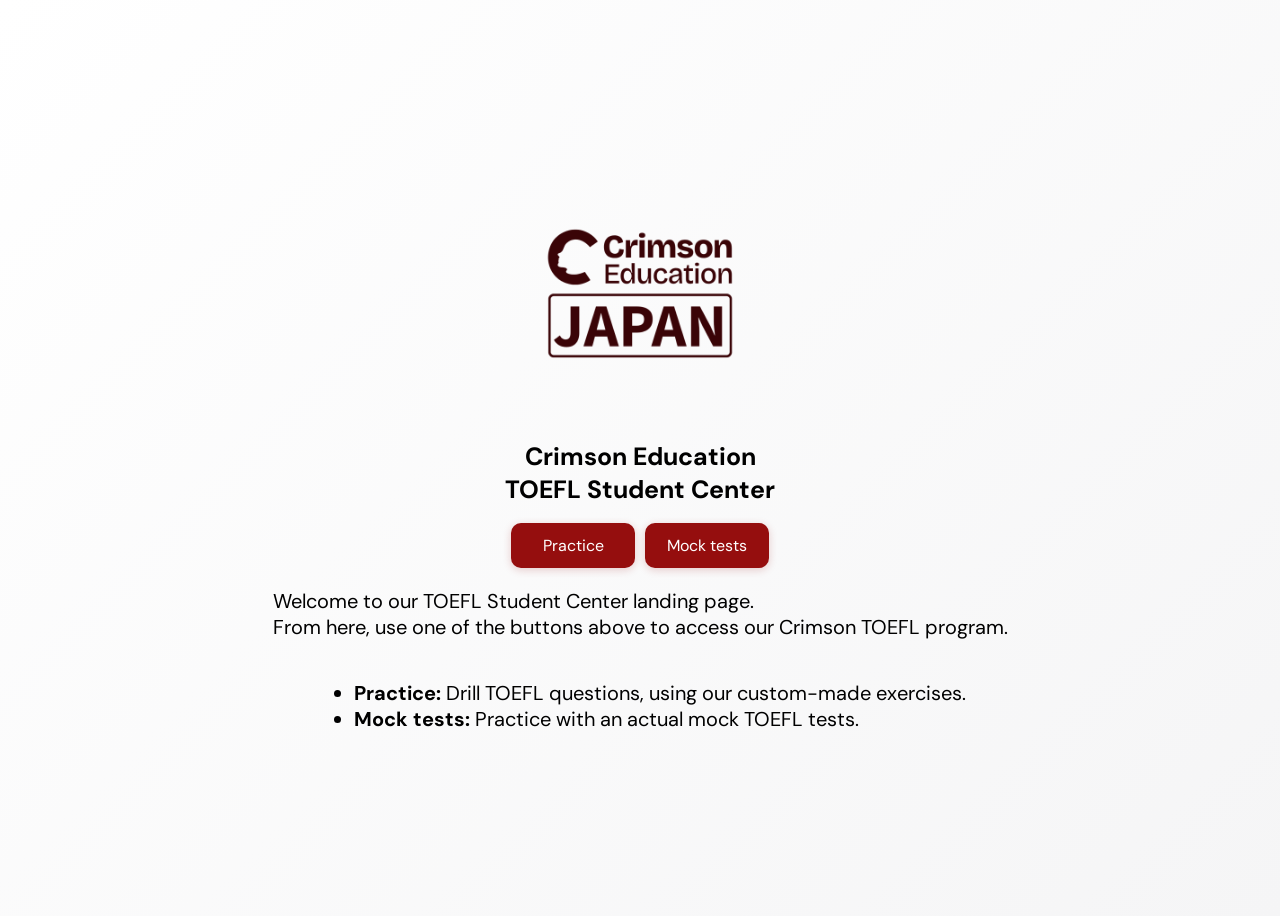
==== docs/index.html @ e7c19cbc "Rename landing.html to index.html" ====
<!DOCTYPE html>
<html>

<head>
    <link href="https://fonts.googleapis.com/css2?family=DM+Sans:wght@400;500;600;700&family=Space+Mono:wght@400;700&display=swap" rel="stylesheet">
    <title>TOEFL landing page</title>
    <style> 

    .h1 {
        font-size: 25px;
        font-family: 'DM Sans', -apple-system, BlinkMacSystemFont, sans-serif;
        text-align: center;
    }

    /* Contain box properties here */ 
    .box {
        display: grid;
        grid-template-columns: repeat(2, 1fr);
        justify-content: center;
        align-items: stretch;
        gap: 10px;
    }

    @media (max-width: 480px) {
        .box {
            grid-template-columns: 1fr;
        }
    }

    .button-link {
        padding: 10px 20px;
        background: #950E0E;
        color: #fff;
        box-shadow: 0 2px 8px rgba(149,14,14,0.2);
        text-decoration: none;
        border: 2px solid transparent;
        border-radius: 10px;
        transition: background-color 0.3s ease;
        font-family: 'DM Sans', -apple-system, BlinkMacSystemFont, sans-serif;
        width: 100%;
        box-sizing: border-box;
        display: flex;
        align-items: center;
        justify-content: center;
        text-align: center;
    }

    .button-link:hover {
      filter: brightness(1.1);
      border-color: #950E0E;
      box-shadow: 0 4px 16px rgba(149,14,14,0.25);
      transition: all 0.5s ease;
      transform: translateY(-1px);
    }
    .button-link:active { transform: translateY(0); }

    .expText {
        font-size: 20px;
        font-family: 'DM Sans', -apple-system, BlinkMacSystemFont, sans-serif;
        text-align: left;
    }

    /* Body properties here */
    body { 
        background: linear-gradient(135deg, #FFFFFF, #F5F5F6);
        flex-direction: column;
        display: flex;
        justify-content: center;
        align-items: center;
        min-height: 100vh;
        }
    </style>   
    <title>Flexbox Testing</title>
</head>
<!-- This is a test of flexbox body -->

<body>
    <header>
    <img src="[data-uri]" 
    alt="Crimson Education brand logo centered above a dashboard heading" style="width:90%; height:auto; display:block; margin:0 auto;" />
        </header>
    <h1 class="h1">Crimson Education<br>
        TOEFL Student Center</h1>
    <div class="box">
        <a href="practice-test.html" class="button-link">Practice</a>
        <a href="test-select.html" class="button-link">Mock tests</a>
    </div>
    <p class="expText">Welcome to our TOEFL Student Center landing page.<br>
    From here, use one of the buttons above to access our Crimson TOEFL program.</p>
    <ul class="expText">
        <li><strong>Practice:</strong> Drill TOEFL questions, using our custom-made exercises.</li>
        <li><strong>Mock tests:</strong> Practice with an actual mock TOEFL tests.</li>
    </ul>

    <script>
        function debounce(func, wait) {
            let timeout;
            return function() {
                const context = this, args = arguments;
                clearTimeout(timeout);
                timeout = setTimeout(() => func.apply(context, args), wait);
            };
        }

        const buttons = document.querySelectorAll('.button-link');
        buttons.forEach(button => {
            button.addEventListener('click', debounce(function(event) {
                event.preventDefault();
                const url = this.href;
                window.location.href = url;
            }, 300));
        });
    </script>
</body>
</html>
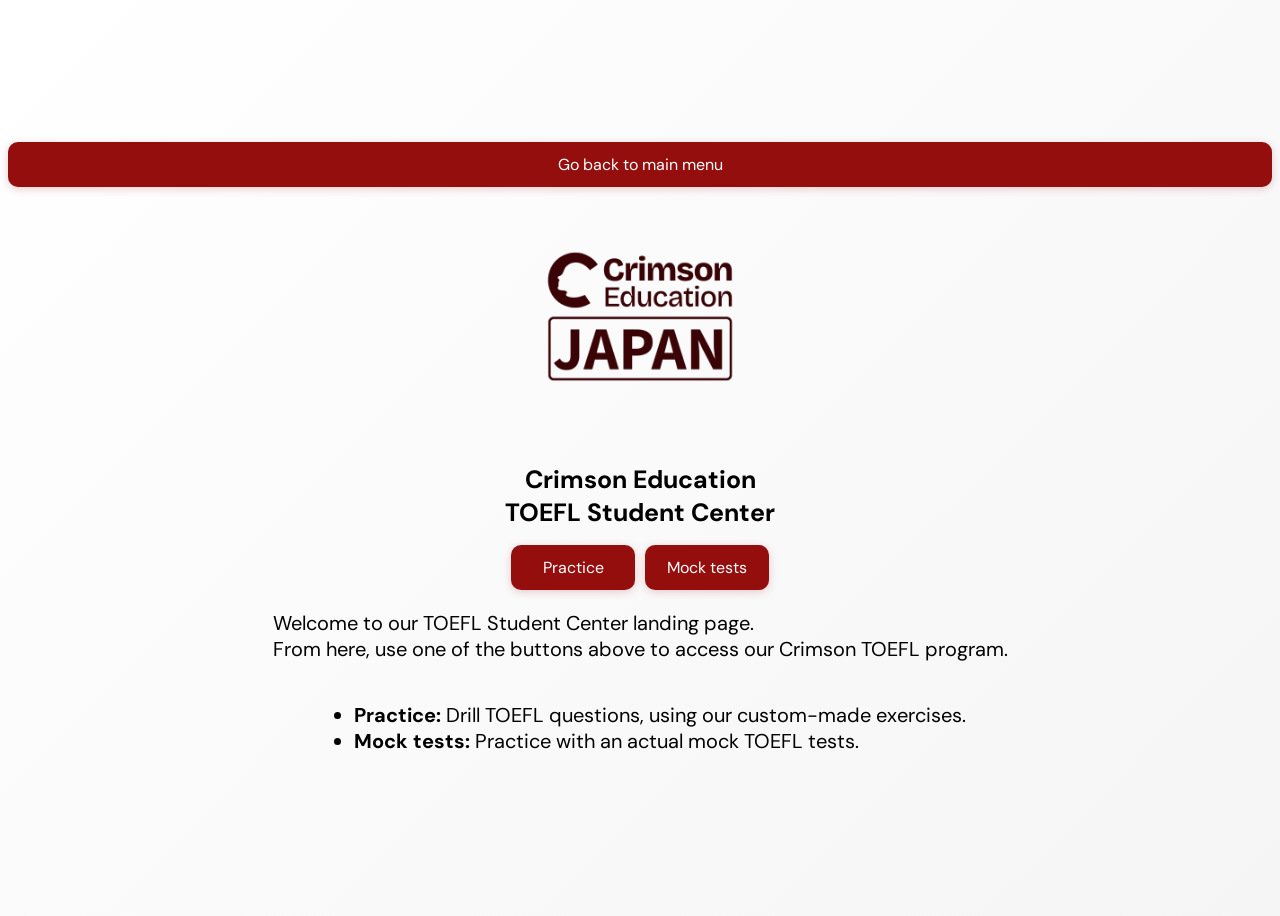
==== commit 3d91402b: "Added "Back to main menu" button Before <header>" ====
--- a/docs/index.html
+++ b/docs/index.html
@@ -72,9 +72,9 @@
     </style>   
     <title>Flexbox Testing</title>
 </head>
-<!-- This is a test of flexbox body -->
 
 <body>
+    <a href="index.html" class="button-link">Go back to main menu</a>
     <header>
     <img src="[data-uri]" 
     alt="Crimson Education brand logo centered above a dashboard heading" style="width:90%; height:auto; display:block; margin:0 auto;" />
@@ -82,7 +82,7 @@
     <h1 class="h1">Crimson Education<br>
         TOEFL Student Center</h1>
     <div class="box">
-        <a href="practice-test.html" class="button-link">Practice</a>
+        <a href="practice-select.html" class="button-link">Practice</a>
         <a href="test-select.html" class="button-link">Mock tests</a>
     </div>
     <p class="expText">Welcome to our TOEFL Student Center landing page.<br>
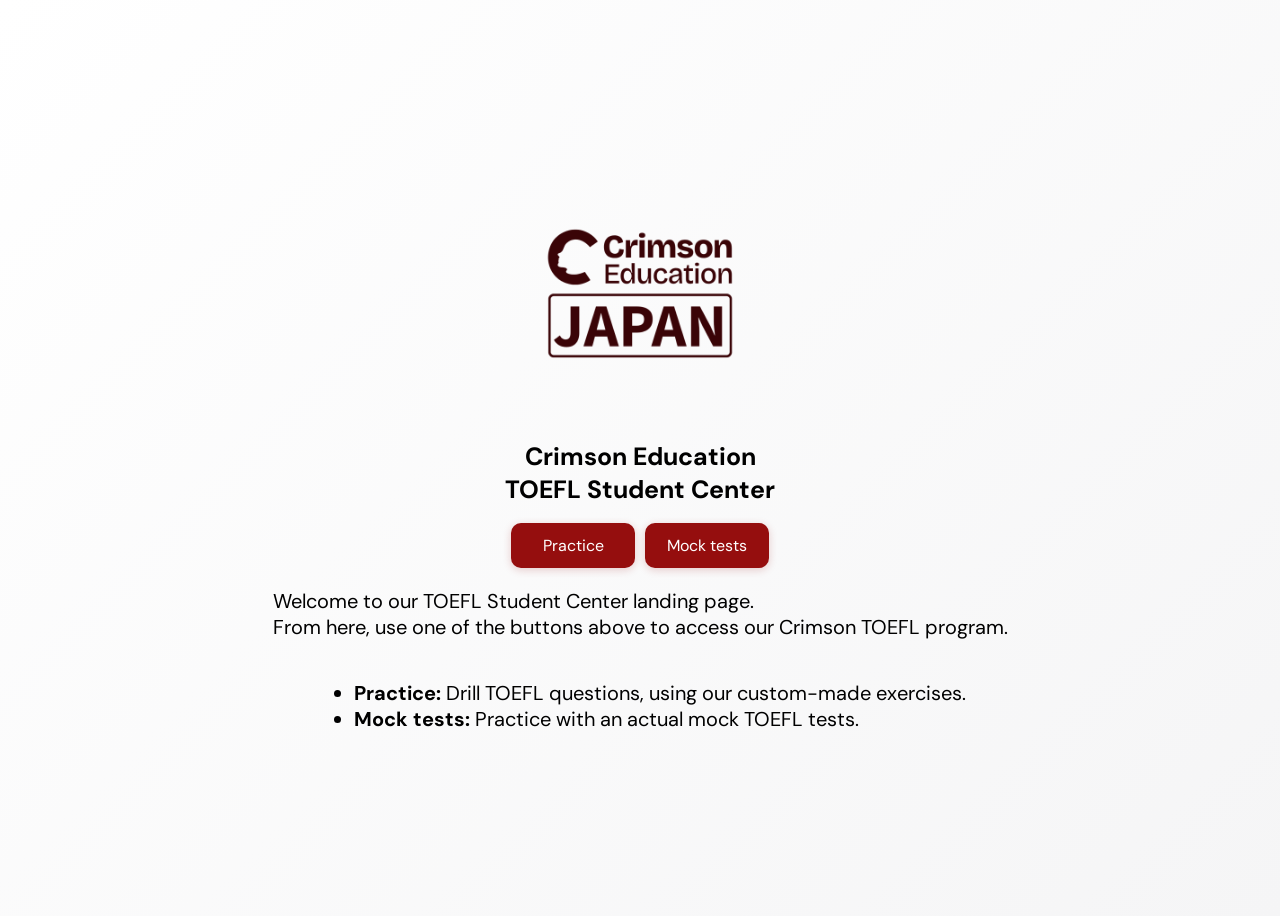
==== commit a613e346: "Removed back button" ====
--- a/docs/index.html
+++ b/docs/index.html
@@ -74,7 +74,6 @@
 </head>
 
 <body>
-    <a href="index.html" class="button-link">Go back to main menu</a>
     <header>
     <img src="[data-uri]" 
     alt="Crimson Education brand logo centered above a dashboard heading" style="width:90%; height:auto; display:block; margin:0 auto;" />
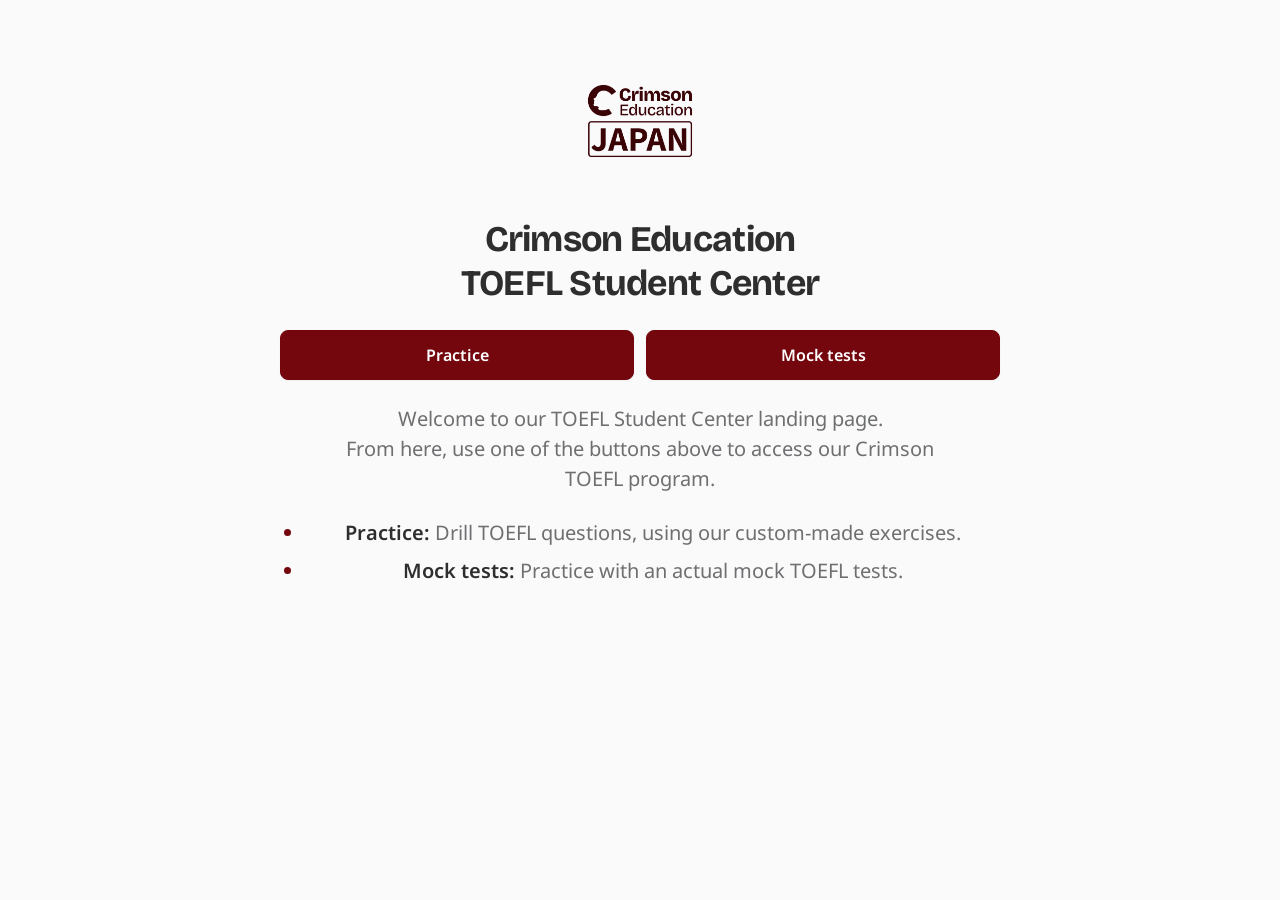
==== commit dd0aa78c: "Add files via upload" ====
--- a/docs/index.html
+++ b/docs/index.html
@@ -4,73 +4,7 @@
 <head>
     <link href="https://fonts.googleapis.com/css2?family=DM+Sans:wght@400;500;600;700&family=Space+Mono:wght@400;700&display=swap" rel="stylesheet">
     <title>TOEFL landing page</title>
-    <style> 
-
-    .h1 {
-        font-size: 25px;
-        font-family: 'DM Sans', -apple-system, BlinkMacSystemFont, sans-serif;
-        text-align: center;
-    }
-
-    /* Contain box properties here */ 
-    .box {
-        display: grid;
-        grid-template-columns: repeat(2, 1fr);
-        justify-content: center;
-        align-items: stretch;
-        gap: 10px;
-    }
-
-    @media (max-width: 480px) {
-        .box {
-            grid-template-columns: 1fr;
-        }
-    }
-
-    .button-link {
-        padding: 10px 20px;
-        background: #950E0E;
-        color: #fff;
-        box-shadow: 0 2px 8px rgba(149,14,14,0.2);
-        text-decoration: none;
-        border: 2px solid transparent;
-        border-radius: 10px;
-        transition: background-color 0.3s ease;
-        font-family: 'DM Sans', -apple-system, BlinkMacSystemFont, sans-serif;
-        width: 100%;
-        box-sizing: border-box;
-        display: flex;
-        align-items: center;
-        justify-content: center;
-        text-align: center;
-    }
-
-    .button-link:hover {
-      filter: brightness(1.1);
-      border-color: #950E0E;
-      box-shadow: 0 4px 16px rgba(149,14,14,0.25);
-      transition: all 0.5s ease;
-      transform: translateY(-1px);
-    }
-    .button-link:active { transform: translateY(0); }
-
-    .expText {
-        font-size: 20px;
-        font-family: 'DM Sans', -apple-system, BlinkMacSystemFont, sans-serif;
-        text-align: left;
-    }
-
-    /* Body properties here */
-    body { 
-        background: linear-gradient(135deg, #FFFFFF, #F5F5F6);
-        flex-direction: column;
-        display: flex;
-        justify-content: center;
-        align-items: center;
-        min-height: 100vh;
-        }
-    </style>   
-    <title>Flexbox Testing</title>
+    <link rel="stylesheet" href="style.css">
 </head>
 
 <body>
@@ -111,4 +45,4 @@
         });
     </script>
 </body>
-</html>
+</html>
--- a/docs/style.css
+++ b/docs/style.css
@@ -0,0 +1,321 @@
+/* ==========================================================================
+   Crimson Education — TOEFL Student Center
+   Hub stylesheet. Every value below is sourced from the Crimson design spec
+   (design.md / color-palette.md). No invented intermediate values.
+
+   Used by: index.html, practice-select.html, test-select.html
+   ========================================================================== */
+
+@import url('https://fonts.googleapis.com/css2?family=Bricolage+Grotesque:wght@400..700&family=Noto+Sans:wght@400;500;600;700&display=swap');
+
+/* --------------------------------------------------------------------------
+   1. TOKENS
+   -------------------------------------------------------------------------- */
+:root {
+  /* --- Brand ramp (Red). PRIMARY lives at 800, per spec. --- */
+  --brand-50:  #FFEFEE;
+  --brand-100: #FFDAD7;
+  --brand-500: #F5170D;  /* Crimson — bright accent */
+  --brand-700: #A60D10;
+  --brand-800: #74070E;  /* Primary Red */
+  --brand-900: #5B0409;
+
+  /* --- Neutrals --- */
+  --neutral-25:  #FAFAFB;  /* Page */
+  --neutral-50:  #F3F3F5;
+  --neutral-100: #E4E4E9;
+  --neutral-200: #C9C9D2;  /* Pale Grey */
+  --neutral-600: #6E6F70;
+  --neutral-800: #3F3F3F;  /* Stone */
+  --neutral-900: #2E2E2E;  /* Canonical dark surface */
+  --white: #FFFFFF;
+
+  /* --- Semantic roles --- */
+  --color-page:            var(--neutral-25);
+  --color-surface:         var(--white);
+  --color-border:          var(--neutral-100);
+  --color-text:            var(--neutral-900);
+  --color-text-muted:      var(--neutral-600);
+  --color-primary:         var(--brand-800);
+  --color-primary-hover:   var(--brand-700);
+  --color-primary-active:  var(--brand-900);
+  --color-primary-tint:    var(--brand-50);
+  --color-on-primary:      var(--white);
+  --color-focus-ring:      var(--brand-800);
+
+  /* --- Fonts --- */
+  --font-display: 'Bricolage Grotesque', sans-serif;
+  --font-sans:    'Noto Sans', sans-serif;
+
+  /* --- Text scale (body / UI) --- */
+  --text-xs: 13px;  --text-xs-lh: 18px;
+  --text-sm: 14px;  --text-sm-lh: 20px;
+  --text-md: 16px;  --text-md-lh: 24px;
+  --text-lg: 18px;  --text-lg-lh: 28px;
+  --text-xl: 20px;  --text-xl-lh: 30px;
+
+  /* --- Display scale (headlines only) --- */
+  --display-xs: 24px;  --display-xs-lh: 32px;  /* tracking -0.01em */
+  --display-sm: 30px;  --display-sm-lh: 38px;  /* tracking -0.01em */
+  --display-md: 36px;  --display-md-lh: 44px;  /* tracking -0.02em */
+
+  /* --- Radius (Untitled UI 1:1). Interactive controls = md (8px). --- */
+  --radius-md:  0.5rem;
+  --radius-xl:  0.75rem;
+  --radius-2xl: 1rem;
+
+  /* --- Elevation. Warm Crimson-tinted near-black rgb(30,10,12). --- */
+  --shadow-xs: 0px 1px 2px 0px rgba(30, 10, 12, 0.05);
+  --shadow-sm: 0px 1px 3px 0px rgba(30, 10, 12, 0.1), 0px 1px 2px -1px rgba(30, 10, 12, 0.1);
+  --shadow-md: 0px 4px 6px -1px rgba(30, 10, 12, 0.1), 0px 2px 4px -2px rgba(30, 10, 12, 0.06);
+  --shadow-lg: 0px 12px 16px -4px rgba(30, 10, 12, 0.08), 0px 4px 6px -2px rgba(30, 10, 12, 0.03), 0px 2px 2px -1px rgba(30, 10, 12, 0.04);
+
+  /* --- Layout --- */
+  --content-max: 720px;
+  --page-pad-x: 24px;
+  --page-pad-y: 48px;
+  --stack-gap: 24px;
+  --grid-gap: 12px;
+
+  --motion: 160ms cubic-bezier(0.4, 0, 0.2, 1);
+}
+
+/* --------------------------------------------------------------------------
+   2. RESET + PAGE
+   -------------------------------------------------------------------------- */
+*, *::before, *::after { box-sizing: border-box; }
+
+html { -webkit-text-size-adjust: 100%; }
+
+body {
+  margin: 0;
+  padding: var(--page-pad-y) var(--page-pad-x) 64px;
+  min-height: 100vh;
+
+  background: var(--color-page);
+  color: var(--color-text);
+  font-family: var(--font-sans);
+  font-size: var(--text-md);
+  line-height: var(--text-md-lh);
+  font-weight: 400;
+  -webkit-font-smoothing: antialiased;
+
+  display: flex;
+  flex-direction: column;
+  align-items: center;
+  justify-content: flex-start;   /* content flows from the top; long pages
+                                    (practice-select) no longer clip */
+  gap: var(--stack-gap);
+}
+
+/* Constrain every direct child to one readable column. */
+body > * {
+  width: 100%;
+  max-width: var(--content-max);
+  margin: 0;
+}
+
+/* --------------------------------------------------------------------------
+   3. LOGO / HEADER
+   Logo is image-based per spec — never recolour it.
+   -------------------------------------------------------------------------- */
+header {
+  display: flex;
+  justify-content: center;
+}
+
+header img {
+  width: 100%;
+  max-width: 260px;
+  height: auto;
+  display: block;
+}
+
+/* --------------------------------------------------------------------------
+   4. TYPOGRAPHY
+   -------------------------------------------------------------------------- */
+.h1 {
+  font-family: var(--font-display);
+  font-size: var(--display-md);
+  line-height: var(--display-md-lh);
+  letter-spacing: -0.02em;
+  font-weight: 700;
+  color: var(--color-text);
+  text-align: center;
+  text-wrap: balance;
+}
+
+/* Section headings — e.g. "Reading" / "Listening" on practice-select. */
+.h2 {
+  font-family: var(--font-display);
+  font-size: var(--display-xs);
+  line-height: var(--display-xs-lh);
+  letter-spacing: -0.01em;
+  font-weight: 600;
+  color: var(--color-text);
+  text-align: left;
+}
+
+.expText {
+  font-family: var(--font-sans);
+  font-size: var(--text-xl);
+  line-height: var(--text-xl-lh);
+  font-weight: 400;
+  color: var(--color-text-muted);
+  text-align: center;
+  text-wrap: pretty;
+}
+
+.expText strong {
+  font-weight: 600;
+  color: var(--color-text);
+}
+
+ul.expText {
+  padding-left: 1.25em;
+  display: flex;
+  flex-direction: column;
+  gap: 8px;
+}
+
+ul.expText li::marker { color: var(--color-primary); }
+
+/* --------------------------------------------------------------------------
+   5. BUTTON GRIDS
+   -------------------------------------------------------------------------- */
+.box,
+.drill-box,
+.test-box {
+  display: grid;
+  align-items: stretch;
+  gap: var(--grid-gap);
+}
+
+.box       { grid-template-columns: repeat(2, 1fr); }
+.test-box  { grid-template-columns: repeat(3, 1fr); }
+.drill-box { grid-template-columns: repeat(5, 1fr); }
+
+/* --------------------------------------------------------------------------
+   6. BUTTONS
+   Primary action = Primary Red. Radius = rounded-md (8px), per spec.
+   -------------------------------------------------------------------------- */
+.button-link {
+  display: flex;
+  align-items: center;
+  justify-content: center;
+  text-align: center;
+
+  padding: 12px 20px;
+  width: 100%;
+
+  font-family: var(--font-sans);
+  font-size: var(--text-md);
+  line-height: var(--text-md-lh);
+  font-weight: 600;
+
+  background: var(--color-primary);
+  color: var(--color-on-primary);
+  text-decoration: none;
+
+  border: 1px solid var(--color-primary);
+  border-radius: var(--radius-md);
+  box-shadow: var(--shadow-xs);
+
+  transition:
+    background-color var(--motion),
+    border-color var(--motion),
+    box-shadow var(--motion),
+    transform var(--motion);
+}
+
+.button-link:hover {
+  background: var(--color-primary-hover);
+  border-color: var(--color-primary-hover);
+  box-shadow: var(--shadow-md);
+  transform: translateY(-1px);
+}
+
+.button-link:active {
+  background: var(--color-primary-active);
+  border-color: var(--color-primary-active);
+  box-shadow: var(--shadow-xs);
+  transform: translateY(0);
+}
+
+.button-link:focus-visible {
+  outline: 2px solid var(--color-focus-ring);
+  outline-offset: 2px;
+}
+
+/* Secondary action. "Go back" is navigation, not a primary action, so it
+   does not carry the brand fill. Declared after .button-link so the
+   `class="button-link button-back"` pairing in the HTML resolves here. */
+.button-back {
+  width: auto;
+  justify-self: center;
+  align-self: center;
+  max-width: max-content;
+
+  padding: 10px 16px;
+  font-size: var(--text-sm);
+  line-height: var(--text-sm-lh);
+
+  background: var(--color-surface);
+  color: var(--color-text);
+  border-color: var(--color-border);
+}
+
+.button-back:hover {
+  background: var(--neutral-50);
+  border-color: var(--neutral-200);
+  color: var(--color-text);
+}
+
+.button-back:active {
+  background: var(--neutral-100);
+  border-color: var(--neutral-200);
+}
+
+/* --------------------------------------------------------------------------
+   7. RESPONSIVE
+   -------------------------------------------------------------------------- */
+@media (max-width: 900px) {
+  .drill-box { grid-template-columns: repeat(3, 1fr); }
+}
+
+@media (max-width: 600px) {
+  :root {
+    --page-pad-y: 32px;
+    --page-pad-x: 16px;
+    --stack-gap: 20px;
+  }
+
+  .h1 {
+    font-size: var(--display-sm);
+    line-height: var(--display-sm-lh);
+    letter-spacing: -0.01em;
+  }
+
+  .expText {
+    font-size: var(--text-lg);
+    line-height: var(--text-lg-lh);
+  }
+
+  .box,
+  .test-box,
+  .drill-box {
+    grid-template-columns: 1fr;
+  }
+}
+
+/* --------------------------------------------------------------------------
+   8. QUALITY FLOOR
+   -------------------------------------------------------------------------- */
+@media (prefers-reduced-motion: reduce) {
+  *, *::before, *::after {
+    animation-duration: 0.01ms !important;
+    transition-duration: 0.01ms !important;
+    scroll-behavior: auto !important;
+  }
+  .button-link:hover { transform: none; }
+}
